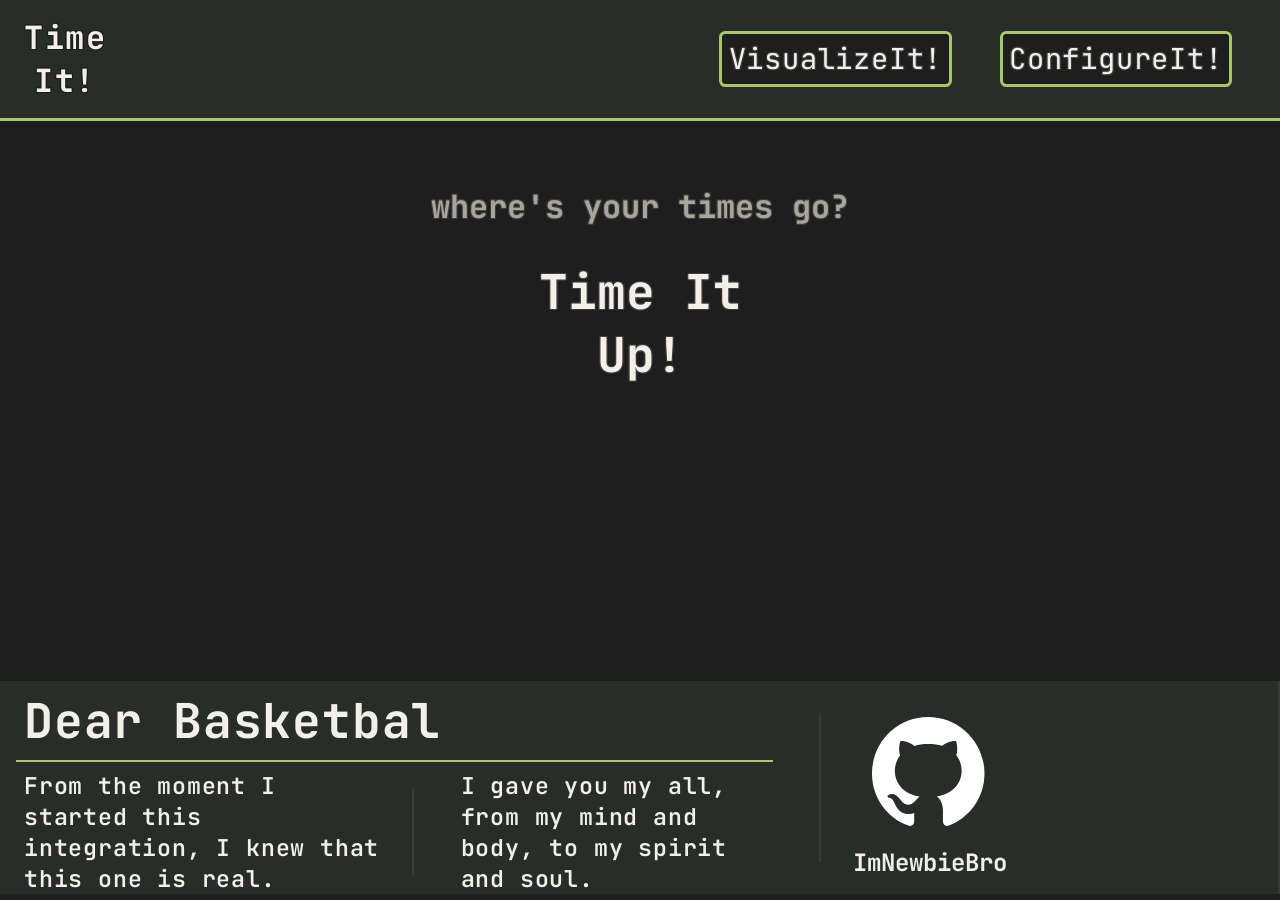
==== html/index.html @ 9d05924c "feat: adding further option in config.html (still need further development) and organizing the proje" ====
<!DOCTYPE html>
<html lang="en">
<head>
    <meta charset="UTF-8">
    <meta name="viewport" content="width=device-width, initial-scale=1.0">
    <link rel="preconnect" href="https://fonts.googleapis.com">
    <link rel="preconnect" href="https://fonts.gstatic.com" crossorigin>
    <link href="https://fonts.googleapis.com/css2?family=JetBrains+Mono:ital,wght@0,100..800;1,100..800&family=Noto+Sans+SC:wght@100..900&family=Noto+Sans+TC:wght@100..900&display=swap" rel="stylesheet">
    <link rel="stylesheet" href="../css/style.css">
    <script src="../js/script.js" defer></script>
    <title>TimeIt!</title>
</head>
<body>
    <div class="nav-section">
        <div class="logo">
        <h1>Time<br>It!</h1>
        </div>
        <div class="link-menu">
            <button class="nav-btn" target="../html/visualize.html">VisualizeIt!</button>
            <button class="nav-btn" target="../html/config.html">ConfigureIt!</button>
        </div>
    </div>

    <div class="main">
        <div class="hook">
            <h3 class="h3-hook">where's your times go?</h3>
            <h2 class="h2-hook">Time It <br> Up!</h2>
        </div>
        <img class="meme-clock" src="../img/downloadsingle.png" alt="rabbit-clock" width="50" height="50">
    </div>


    <div class="footer">
        <div class="footer-section--1">
            <div class="quotes-title">
                <h1>Dear Basketbal</h1>
            </div>
            <div class="quotes-main">
                <h2 class="quote quote-border">
                    From the moment I started
                    this integration, I knew
                    that this one is real.
                </h2>
                <h2 class="quote">
                    I gave you my all,
                    from my mind and body,
                    to my spirit and soul.
                </h2>
            </div>
        </div>

        <div class="footer-section--2">
            <div class="social-media" data-url="https://github.com/ImNewbieBro">
                <img src="../img/GitHub_logo.svg" alt="github-logo" width="150" height="150">
                <h2>ImNewbieBro</h2>
            </div>
            <div class="me">
                <img class="me-img" src="../img/image-me.png" alt="ME??" height="30" width="50">
            </div>
        </div>
    </div>
</body>
</html>
---- css/style.css ----
/*color palette
primary : #1e1e1e
Secondary : #292d29
accent : #a8c66c

text
gray : #a8a59c stroke: #3a3a38
white : #f2f0e8
*/
:root {
    --bg-color: #1e1e1e;
}
body.light-theme {
    --bg-color: #ffffff;
}


body {
    background-color: var(--bg-color);
    margin: 0rem;
    overflow-x: hidden;
}

h1 {
    margin: 0.5rem;
}
h2{
    margin: 0rem;
}

.h2-hook {
    text-align: center;
    font-family: "JetBrains Mono", monospace;
    font-size: 3rem;
    color: #f2f0e8;
        text-shadow: -1px -1px 0 #3a3a38, 
                 1px -1px 0 #3a3a38,
                 -1px 1px 0 #3a3a38,
                 1px 1px 0 #3a3a38,
                 -1px 0px 0 #3a3a38,
                 1px 0px 0 #3a3a38,
                 0px -1px 0 #3a3a38,
                 0px 1px 0 #3a3a38;
}

.h3-hook {
    display: flex;
    justify-content: center;
    width: fit-content;
    text-align: center;
    font-family: "JetBrains Mono", monospace;
    font-size: 2rem;
    color: #a8a59c;
    text-shadow: -1px -1px 0 #3a3a38, 
                 1px -1px 0 #3a3a38,
                 -1px 1px 0 #3a3a38,
                 1px 1px 0 #3a3a38,
                 -1px 0px 0 #3a3a38,
                 1px 0px 0 #3a3a38,
                 0px -1px 0 #3a3a38,
                 0px 1px 0 #3a3a38;
}

button {
    background-color: #1e1e1e;
    padding: 0.4rem;
    border: solid, #a8c66c;
    border-radius: 0.4rem;
    border-width: 0.2rem;
    font-family: "JetBrains Mono", monospace;
    text-align: center;
    font-size: 1.8rem;
    letter-spacing: 0.05rem;
    color: #f2f0e8;
    text-shadow: -1px -1px 0 #3a3a38, 
                 1px -1px 0 #3a3a38,
                 -1px 1px 0 #3a3a38,
                 1px 1px 0 #3a3a38,
                 -1px 0px 0 #3a3a38,
                 1px 0px 0 #3a3a38,
                 0px -1px 0 #3a3a38,
                 0px 1px 0 #3a3a38;
}
button:hover {
    background-color: #a8c66c;
    color: #292d29;
        text-shadow: -1px -1px 0 #f2f0e8, 
                 1px -1px 0 #f2f0e8,
                 -1px 1px 0 #f2f0e8,
                 1px 1px 0 #f2f0e8,
                 -1px 0px 0 #f2f0e8,
                 1px 0px 0 #f2f0e8,
                 0px -1px 0 #f2f0e8,
                 0px 1px 0 #f2f0e8;
}

/*Navigation up top*/
.nav-section {
    background-color: #292d29;
    display: flex;
    justify-content: space-between;
    align-items: center;
    padding: 0.5rem;
    border-bottom: 0.2rem solid #a8c66c;
}

.logo {
    display: flex;
    flex-direction: column;
    margin-left: 0.5rem;
    font-family: "JetBrains Mono", monospace;
    text-align: center;
    font-size: 1rem;
    letter-spacing: 0.1rem;
    color: #f2f0e8;
    text-shadow: -1px -1px 0 #1e1e1e, 
                 1px -1px 0 #1e1e1e,
                 -1px 1px 0 #1e1e1e,
                 1px 1px 0 #1e1e1e,
                 -1px 0px 0 #1e1e1e,
                 1px 0px 0 #1e1e1e,
                 0px -1px 0 #1e1e1e,
                 0px 1px 0 #1e1e1e;
    
}

.link-menu {
    display: flex;
    flex-direction: row;
    margin-right: 1.5rem;
    gap: 3rem;
    padding: 1rem;
}

.nav-btn {
    cursor: pointer;
}

/* For body*/
.main {
    width: auto;
    height: 35rem;
}

.hook {
    display: flex;
    flex-direction: column;
    align-items: center;
    /*margin: 2rem 1rem 20rem 1rem;*/
    padding: 2rem;
    font-family: "JetBrains Mono", monospace;
    
}
.meme-clock {
    display: flex;
    opacity: 0;
    margin-left: auto;
    margin-top: 0.5rem;
    transform-origin: right center;
    transition-property: transform opacity;
    transition-duration: 0.2s;
    transition-timing-function: ease;
}

.hook:hover .h2-hook,
.hook:hover .h3-hook {
    transform: scale(1.5);
}
.hook:hover .h2-hook {
    transform: scale(1.5);
    margin-top: 2rem;
    color: #a8c66c;
    text-shadow: -1px -1px 0 #1e1e1e, 
                 1px -1px 0 #1e1e1e,
                 -1px 1px 0 #1e1e1e,
                 1px 1px 0 #1e1e1e,
                 -1px 0px 0 #1e1e1e,
                 1px 0px 0 #1e1e1e,
                 0px -1px 0 #1e1e1e,
                 0px 1px 0 #1e1e1e;
}
.hook:hover ~ .meme-clock {
    opacity: 1;
    transform: scale(8);
}

/* Footer */
.footer {
    background-color: #292d29;
    display: flex;
    justify-content: flex-start;
    flex-direction: row;
}

.footer-section--1 {
    background-color: #292d29;
    /*display: flex;
    flex: 0 0 55%;
    flex-direction: column;
    flex-wrap: wrap;*/
    width: 70%;
    position: relative;
    padding: 0rem 3rem 0rem 0rem;
    margin-left: 1rem;
}

.footer-section--1::after {
    content: "";
    position: absolute;
    right: 0;
    top: 15%;
    height: 70%;
    width: 2px;
    background-color: #3a3a38;
}

.footer-section--2 {
    background-color: #292d29;
    display: flex;
    /*flex: 0 0 35%;*/
    flex-direction: row;
    align-items: center;
    width: 40%;
    padding: 0rem 0rem 0rem 1.5rem;
    border-right: 2px solid #3a3a38;
}

.quotes-title {
    display: flex;
    flex-direction: column;
    border-bottom: 2px solid #a8c66c;
    font-family: "JetBrains Mono", monospace;
    text-align: left;
    font-size: 1.5rem;
    letter-spacing: 0.05rem;
    color: #f2f0e8;
}

.quotes-main {
    display: flex;
    flex-direction: row;
    gap: 5rem;
    font-family: "JetBrains Mono", monospace;
    text-align: left;
    font-size: 1.3rem;
    letter-spacing: 0.05rem;
    color: #f2f0e8;
}

.quote {
    display: flex;
    flex-direction: column;
    flex-wrap: wrap;
    font-size: 1.45rem;
    font-weight: 600;
    position: relative;
    margin: 0.5rem 0rem 0rem 0rem;
}
.quote-border {
    margin: 0.5rem 0rem 0rem 0.5rem;
}

.quote-border::after {
    content: "";
    position: absolute;
    left: calc(100% + 2rem);
    transform: translateX(-50%);
    top: 15%;
    height: 70%;
    width: 2px;
    background-color: #3a3a38;
}

.social-media {
    cursor: pointer;
    display: flex;
    flex-direction: column;
    justify-content: center;
    font-family: "JetBrains Mono", monospace;
    text-align: left;
    font-size: 1rem;
    flex-wrap: wrap;
    margin: 0.5rem;
    color: #f2f0e8;
}

.username {
    display: flex;
    flex-direction: column;
    flex-wrap: wrap;
    text-align: center;
    margin: 0.5rem;
    font-size: 2rem;
    color: #f2f0e8;
}

.me {
    display: flex;
    align-items: center;
    opacity: 0;
    height: fit-content;
    margin-top: 0.5rem;
    transform-origin: left center;
    transition-property: transform opacity;
    transition-duration: 0.2s;
    transition-timing-function: ease;
}

.social-media:hover ~ .me {
    transform: scale(6);
    opacity: 1;
}



/* For Config Page */
.config {
    background-color: #1e1e1e;
}

.main-config {
    width: auto;
    height: 35rem;
    display: flex;
    flex-direction: column;
    align-items: center;
}

/* Server Information */
.metadata {
    background-color: #1e1e1e;
    display: flex;
    flex-direction: column;
    justify-content: center;
    align-items: flex-start;
    font-family: "JetBrains Mono", monospace;
    text-align: center;
    gap: 1.25rem;
    width: 30rem;
    padding: 1.25rem 1.25rem 1.25rem 1.25rem;
    border: solid, #a8c66c;
    border-width: 0.2rem;
    border-radius: 0.4rem;
    margin: 2rem;
}

.metadata-title {
    align-self: center;
    width: 25rem;
    margin: 0rem 0rem 0.5rem 0rem;
    border-bottom-width: 0.15rem;
    border-bottom-style: solid;
    border-bottom-color: #3a3a38;
    text-align: center;
    font-size: 2.4rem;
    color: #f2f0e8;
    text-shadow: -1px -1px 0 #3a3a38, 
                 1px -1px 0 #3a3a38,
                 -1px 1px 0 #3a3a38,
                 1px 1px 0 #3a3a38,
                 -1px 0px 0 #3a3a38,
                 1px 0px 0 #3a3a38,
                 0px -1px 0 #3a3a38,
                 0px 1px 0 #3a3a38;
}

.metadata-info {
    display: grid;
    grid-template-columns: 10rem auto 1fr;
    text-align: left;
    font-size: 1.4rem;
    color: #f2f0e8;
    text-shadow: -1px -1px 0 #3a3a38, 
                 1px -1px 0 #3a3a38,
                 -1px 1px 0 #3a3a38,
                 1px 1px 0 #3a3a38,
                 -1px 0px 0 #3a3a38,
                 1px 0px 0 #3a3a38,
                 0px -1px 0 #3a3a38,
                 0px 1px 0 #3a3a38;
}
.metadata-info::after {
    content: ':';
    grid-column: 2;
    grid-row: 1;
}
.metadata-info #show-ip #show-port {
    grid-column: 3;
}


/* Setting Section */
.settings {
    background-color: #1e1e1e;
    display: flex;
    flex-direction: column;
    justify-content: center;
    align-items: flex-start;
    font-family: "JetBrains Mono", monospace;
    text-align: center;
    gap: 1.25rem;
    width: 30rem;
    padding: 1.25rem 1.25rem 1.25rem 1.25rem;
    border: solid, #a8c66c;
    border-width: 0.2rem;
    border-radius: 0.4rem;
    margin: 2rem;
}

.theme, .language {
    display: grid;
    grid-template-columns: 20rem 1fr;
    text-align: left;
    font-size: 1.4rem;
    color: #f2f0e8;
    text-shadow: -1px -1px 0 #3a3a38, 
                1px -1px 0 #3a3a38,
                -1px 1px 0 #3a3a38,
                1px 1px 0 #3a3a38,
                -1px 0px 0 #3a3a38,
                1px 0px 0 #3a3a38,
                0px -1px 0 #3a3a38,
                0px 1px 0 #3a3a38;
}

/* Slider Button */
.switch {
    display: grid;
    grid-column:2;
    padding: 0% 80% 0% 80%;
    width: 50px;
    height: 25px;
}

.switch input {
    opacity: 0;
    width: 0;
    height: 0;
    margin: 0;
}

.slider {
    position: relative;
    cursor: pointer;
    height: 25px;
    margin: 2.5px;
    top: 0; left: 0; right: 0; bottom: 0;
    background-color: #a8a59c;
    transition: .3s;
    border-radius: 20px;
}

.slider::before {
    position: absolute;
    content: "";
    height: 18px;
    width: 18px;
    left: 3px;
    bottom: 3px;
    background-color: #3a3a38;
    transition: .3s;
    border-radius: 50%;
}

/* Dark Mode ON */
input:checked + .slider {
    background-color: #4CAF50; 
}

input:checked + .slider:before {
    transform: translateX(20px);
    background-color: #f2f0e8;
}

/* Test */
.custom-dropdown {
    position: relative;
    width: 135px;
    font-size: 1rem;
    user-select: none;
}

.dropdown-selected {
    background-color: var(--bg-color);
    color: var(--text-color);
    border: 1px solid #a8a59c;
    border-radius: 6px;
    padding: 6px 12px;
    cursor: pointer;
    display: flex;
    justify-content: space-between;
    align-items: center;
    transition: border-color 0.3s;
}

.custom-dropdown.open .dropdown-selected {
    border-color: #a8c66c;
}

/* arrow for dropdown */
.dropdown-selected::after {
    content: '';
    border: solid var(--text-color, #f2f0e8);
    border-width: 0 2px 2px 0;
    display: inline-block;
    padding: 0.2rem;
    transform: rotate(45deg);
    transition: transform 0.2s;
}

.custom-dropdown.open .dropdown-selected::after {
    transform: rotate(-135deg);
}

/* Dropdown options */
.dropdown-options {
    position: absolute;
    top: 70%;
    left: 0;
    right: 0;
    background-color: var(--bg-color);
    border: 1px solid #a8a59c;
    border-radius: 6px;
    list-style: none;
    padding: 0;
    max-height: 200px;
    overflow-y: auto;
    z-index: 10;
    display: none;
}

/* Dropdown opened */
.custom-dropdown.open .dropdown-options {
    display: block;
}

.dropdown-options li {
    padding: 8px 12px;
    color: var(--text-color);
    cursor: pointer;
    transition: background-color 0.2s;
}

.dropdown-options li:hover {
    background-color: #a8c66cd9;
    color: #f2f0e8; 
}

.dropdown-options li.active {
    background-color: #a8c66c35;
    font-weight: bold;
}

/* Light Mode */
body.light-theme .dropdown-selected,
body.light-theme .dropdown-options {
    border-color: #a8a59c;
}

/* SyncIt! */
.sync-btn {
    cursor: pointer;
}
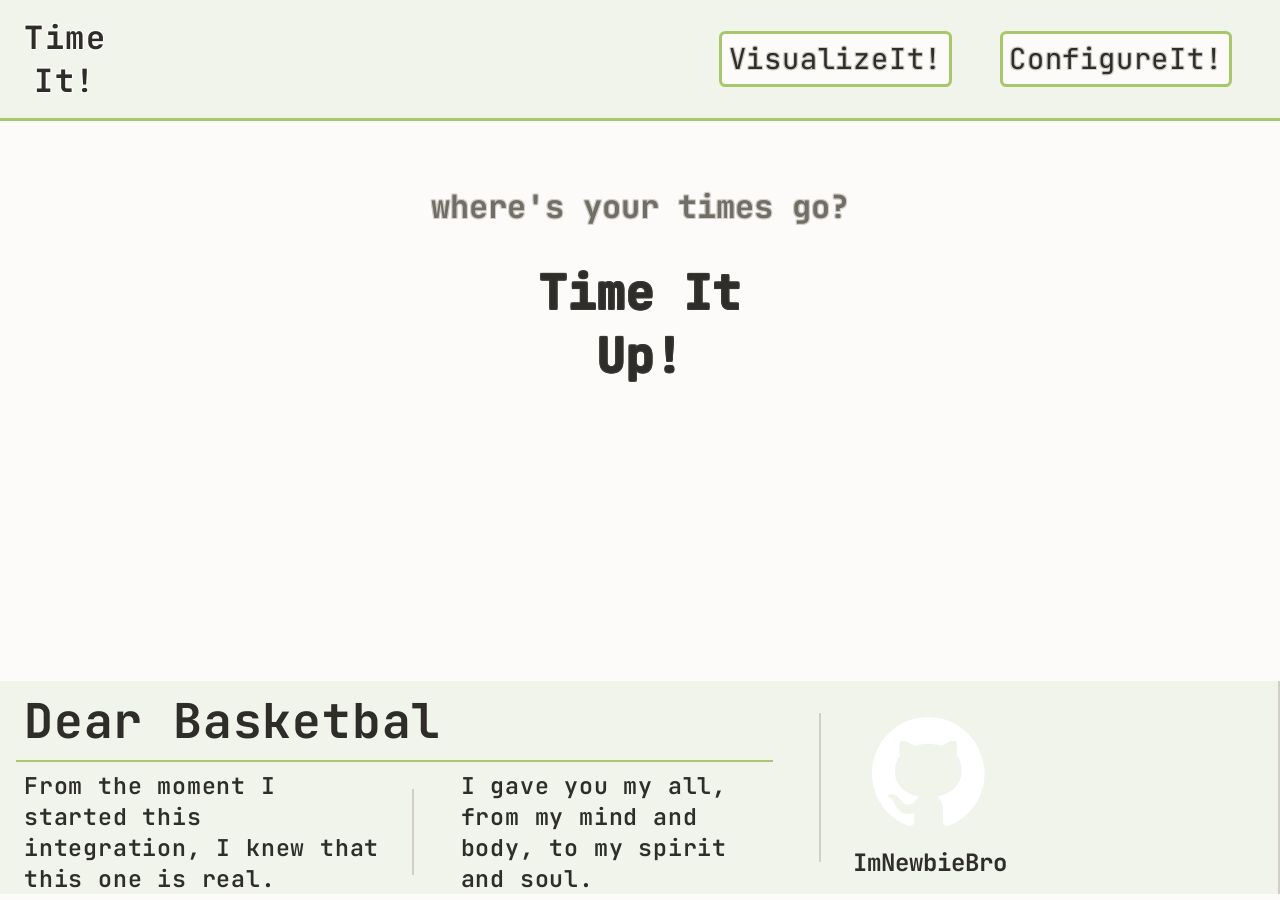
==== commit 25b8c702: "feat: implement light and dark theme add color scheme; add code to fetch the selected theme from loc" ====
--- a/html/index.html
+++ b/html/index.html
@@ -6,8 +6,12 @@
     <link rel="preconnect" href="https://fonts.googleapis.com">
     <link rel="preconnect" href="https://fonts.gstatic.com" crossorigin>
     <link href="https://fonts.googleapis.com/css2?family=JetBrains+Mono:ital,wght@0,100..800;1,100..800&family=Noto+Sans+SC:wght@100..900&family=Noto+Sans+TC:wght@100..900&display=swap" rel="stylesheet">
-    <link rel="stylesheet" href="../css/style.css">
-    <script src="../js/script.js" defer></script>
+    <link rel="stylesheet" href="/css/style.css">
+    <script>
+        const savedTheme = localStorage.getItem('theme') || (window.matchMedia('(prefers-color-scheme: dark)').matches ? 'dark' : 'light');
+        document.documentElement.style.colorScheme = savedTheme;
+    </script>
+    <script src="/js/dashboard.js" defer></script>
     <title>TimeIt!</title>
 </head>
 <body>
@@ -16,8 +20,8 @@
         <h1>Time<br>It!</h1>
         </div>
         <div class="link-menu">
-            <button class="nav-btn" target="../html/visualize.html">VisualizeIt!</button>
-            <button class="nav-btn" target="../html/config.html">ConfigureIt!</button>
+            <button class="nav-btn" target="/visualize">VisualizeIt!</button>
+            <button class="nav-btn" target="/config">ConfigureIt!</button>
         </div>
     </div>
 
@@ -26,7 +30,7 @@
             <h3 class="h3-hook">where's your times go?</h3>
             <h2 class="h2-hook">Time It <br> Up!</h2>
         </div>
-        <img class="meme-clock" src="../img/downloadsingle.png" alt="rabbit-clock" width="50" height="50">
+        <img class="meme-clock" src="/img/downloadsingle.png" alt="rabbit-clock" width="50" height="50">
     </div>
 
 
@@ -51,11 +55,11 @@
 
         <div class="footer-section--2">
             <div class="social-media" data-url="https://github.com/ImNewbieBro">
-                <img src="../img/GitHub_logo.svg" alt="github-logo" width="150" height="150">
+                <img src="/img/GitHub_logo.svg" alt="github-logo" width="150" height="150">
                 <h2>ImNewbieBro</h2>
             </div>
             <div class="me">
-                <img class="me-img" src="../img/image-me.png" alt="ME??" height="30" width="50">
+                <img class="me-img" src="/img/image-me.png" alt="ME??" height="30" width="50">
             </div>
         </div>
     </div>
--- a/css/style.css
+++ b/css/style.css
@@ -7,13 +7,46 @@
 gray : #a8a59c stroke: #3a3a38
 white : #f2f0e8
 */
+
+/*==== Light mode only for dummy ====*/
 :root {
-    --bg-color: #1e1e1e;
-}
-body.light-theme {
-    --bg-color: #ffffff;
-}
-
+    color-scheme: light dark;
+    --bg-color: light-dark(#fcfbfa, #1e1e1e);
+    --bg-color-secondary: light-dark(#f1f4eb, #292d29);
+    --accent: #a8c66c;
+    --dropdown-hover: light-dark(#a8c66cb3, #a8c66cd9);
+    --dropdown-selected: light-dark(#a8c66c20, #a8c66c35);
+    --border: light-dark(#d1cfc7, #3a3a38);
+    --alternative-border: light-dark(#8f8c82cc, #a8a59ccc);
+    --slider-on: #4CAF50;
+    --slider-off: light-dark(#cbd5e1, #a8a59c);
+    --font-color: light-dark(#2e2d2a, #f2f0e8);
+    --font-color-secondary: light-dark(#706e66, #a8a59c);
+    --font-shadow-logo: -1px -1px 0 var(--bg-color), 
+                        1px -1px 0 var(--bg-color),
+                        -1px 1px 0 var(--bg-color),
+                        1px 1px 0 var(--bg-color),
+                        -1px 0px 0 var(--bg-color),
+                        1px 0px 0 var(--bg-color),
+                        0px -1px 0 var(--bg-color),
+                        0px 1px 0 var(--bg-color);
+    --font-shadow:  -1px -1px 0 var(--border), 
+                    1px -1px 0 var(--border),
+                    -1px 1px 0 var(--border),
+                    1px 1px 0 var(--border),
+                    -1px 0px 0 var(--border),
+                    1px 0px 0 var(--border),
+                    0px -1px 0 var(--border),
+                    0px 1px 0 var(--border);
+    --font-shadow-hover:-1px -1px 0 var(--font-color), 
+                        1px -1px 0 var(--font-color),
+                        -1px 1px 0 var(--font-color),
+                        1px 1px 0 var(--font-color),
+                        -1px 0px 0 var(--font-color),
+                        1px 0px 0 var(--font-color),
+                        0px -1px 0 var(--font-color),
+                        0px 1px 0 var(--font-color);
+}
 
 body {
     background-color: var(--bg-color);
@@ -32,15 +65,15 @@
     text-align: center;
     font-family: "JetBrains Mono", monospace;
     font-size: 3rem;
-    color: #f2f0e8;
-        text-shadow: -1px -1px 0 #3a3a38, 
-                 1px -1px 0 #3a3a38,
-                 -1px 1px 0 #3a3a38,
-                 1px 1px 0 #3a3a38,
-                 -1px 0px 0 #3a3a38,
-                 1px 0px 0 #3a3a38,
-                 0px -1px 0 #3a3a38,
-                 0px 1px 0 #3a3a38;
+    color: var(--font-color);
+    text-shadow: -1px -1px 0 #3a3a38, 
+                1px -1px 0 #3a3a38,
+                -1px 1px 0 #3a3a38,
+                1px 1px 0 #3a3a38,
+                -1px 0px 0 #3a3a38,
+                1px 0px 0 #3a3a38,
+                0px -1px 0 #3a3a38,
+                0px 1px 0 #3a3a38;
 }
 
 .h3-hook {
@@ -50,58 +83,42 @@
     text-align: center;
     font-family: "JetBrains Mono", monospace;
     font-size: 2rem;
-    color: #a8a59c;
-    text-shadow: -1px -1px 0 #3a3a38, 
-                 1px -1px 0 #3a3a38,
-                 -1px 1px 0 #3a3a38,
-                 1px 1px 0 #3a3a38,
-                 -1px 0px 0 #3a3a38,
-                 1px 0px 0 #3a3a38,
-                 0px -1px 0 #3a3a38,
-                 0px 1px 0 #3a3a38;
+    color: var(--font-color-secondary);
+    text-shadow: var(--font-shadow);
 }
 
 button {
-    background-color: #1e1e1e;
+    background-color: var(--bg-color);
     padding: 0.4rem;
-    border: solid, #a8c66c;
+    border: solid, var(--accent);
     border-radius: 0.4rem;
     border-width: 0.2rem;
     font-family: "JetBrains Mono", monospace;
     text-align: center;
     font-size: 1.8rem;
     letter-spacing: 0.05rem;
-    color: #f2f0e8;
-    text-shadow: -1px -1px 0 #3a3a38, 
-                 1px -1px 0 #3a3a38,
-                 -1px 1px 0 #3a3a38,
-                 1px 1px 0 #3a3a38,
-                 -1px 0px 0 #3a3a38,
-                 1px 0px 0 #3a3a38,
-                 0px -1px 0 #3a3a38,
-                 0px 1px 0 #3a3a38;
+    color: var(--font-color);
+    text-shadow: var(--font-shadow);
 }
 button:hover {
-    background-color: #a8c66c;
-    color: #292d29;
-        text-shadow: -1px -1px 0 #f2f0e8, 
-                 1px -1px 0 #f2f0e8,
-                 -1px 1px 0 #f2f0e8,
-                 1px 1px 0 #f2f0e8,
-                 -1px 0px 0 #f2f0e8,
-                 1px 0px 0 #f2f0e8,
-                 0px -1px 0 #f2f0e8,
-                 0px 1px 0 #f2f0e8;
-}
-
-/*Navigation up top*/
+    background-color: var(--accent);
+    color: var(--bg-color-secondary);
+        text-shadow: var(--font-shadow-hover);
+}
+button:active {
+    transform: scale(0.95);
+}
+
+/* =============
+Navigation up top
+============== */
 .nav-section {
-    background-color: #292d29;
+    background-color: var(--bg-color-secondary);
     display: flex;
     justify-content: space-between;
     align-items: center;
     padding: 0.5rem;
-    border-bottom: 0.2rem solid #a8c66c;
+    border-bottom: 0.2rem solid var(--accent);
 }
 
 .logo {
@@ -112,16 +129,8 @@
     text-align: center;
     font-size: 1rem;
     letter-spacing: 0.1rem;
-    color: #f2f0e8;
-    text-shadow: -1px -1px 0 #1e1e1e, 
-                 1px -1px 0 #1e1e1e,
-                 -1px 1px 0 #1e1e1e,
-                 1px 1px 0 #1e1e1e,
-                 -1px 0px 0 #1e1e1e,
-                 1px 0px 0 #1e1e1e,
-                 0px -1px 0 #1e1e1e,
-                 0px 1px 0 #1e1e1e;
-    
+    color: var(--font-color);
+    text-shadow: var(--font-shadow-logo);
 }
 
 .link-menu {
@@ -136,7 +145,9 @@
     cursor: pointer;
 }
 
-/* For body*/
+/* =========
+index.html
+========= */
 .main {
     width: auto;
     height: 35rem;
@@ -169,35 +180,26 @@
 .hook:hover .h2-hook {
     transform: scale(1.5);
     margin-top: 2rem;
-    color: #a8c66c;
-    text-shadow: -1px -1px 0 #1e1e1e, 
-                 1px -1px 0 #1e1e1e,
-                 -1px 1px 0 #1e1e1e,
-                 1px 1px 0 #1e1e1e,
-                 -1px 0px 0 #1e1e1e,
-                 1px 0px 0 #1e1e1e,
-                 0px -1px 0 #1e1e1e,
-                 0px 1px 0 #1e1e1e;
+    color: var(--accent);
+    text-shadow: var(--font-shadow-logo);
 }
 .hook:hover ~ .meme-clock {
     opacity: 1;
     transform: scale(8);
 }
 
-/* Footer */
+/* ===
+Footer 
+===== */
 .footer {
-    background-color: #292d29;
+    background-color: var(--bg-color-secondary);
     display: flex;
     justify-content: flex-start;
     flex-direction: row;
 }
 
 .footer-section--1 {
-    background-color: #292d29;
-    /*display: flex;
-    flex: 0 0 55%;
-    flex-direction: column;
-    flex-wrap: wrap;*/
+    background-color: var(--bg-color-secondary);
     width: 70%;
     position: relative;
     padding: 0rem 3rem 0rem 0rem;
@@ -211,29 +213,29 @@
     top: 15%;
     height: 70%;
     width: 2px;
-    background-color: #3a3a38;
+    background-color: var(--border);
 }
 
 .footer-section--2 {
-    background-color: #292d29;
+    background-color: var(--bg-color-secondary);
     display: flex;
     /*flex: 0 0 35%;*/
     flex-direction: row;
     align-items: center;
     width: 40%;
     padding: 0rem 0rem 0rem 1.5rem;
-    border-right: 2px solid #3a3a38;
+    border-right: 2px solid var(--border);
 }
 
 .quotes-title {
     display: flex;
     flex-direction: column;
-    border-bottom: 2px solid #a8c66c;
+    border-bottom: 2px solid var(--accent);
     font-family: "JetBrains Mono", monospace;
     text-align: left;
     font-size: 1.5rem;
     letter-spacing: 0.05rem;
-    color: #f2f0e8;
+    color: var(--font-color);
 }
 
 .quotes-main {
@@ -244,7 +246,7 @@
     text-align: left;
     font-size: 1.3rem;
     letter-spacing: 0.05rem;
-    color: #f2f0e8;
+    color: var(--font-color);
 }
 
 .quote {
@@ -268,7 +270,7 @@
     top: 15%;
     height: 70%;
     width: 2px;
-    background-color: #3a3a38;
+    background-color: var(--border);
 }
 
 .social-media {
@@ -281,7 +283,7 @@
     font-size: 1rem;
     flex-wrap: wrap;
     margin: 0.5rem;
-    color: #f2f0e8;
+    color: var(--font-color);
 }
 
 .username {
@@ -291,7 +293,7 @@
     text-align: center;
     margin: 0.5rem;
     font-size: 2rem;
-    color: #f2f0e8;
+    color: var(--font-color);
 }
 
 .me {
@@ -313,14 +315,16 @@
 
 
 
-/* For Config Page */
+/* ========
+config.html
+========= */
 .config {
-    background-color: #1e1e1e;
+    background-color: var(--bg-color);
 }
 
 .main-config {
     width: auto;
-    height: 35rem;
+    height: fit-content;
     display: flex;
     flex-direction: column;
     align-items: center;
@@ -328,7 +332,7 @@
 
 /* Server Information */
 .metadata {
-    background-color: #1e1e1e;
+    background-color: var(--bg-color);
     display: flex;
     flex-direction: column;
     justify-content: center;
@@ -338,30 +342,23 @@
     gap: 1.25rem;
     width: 30rem;
     padding: 1.25rem 1.25rem 1.25rem 1.25rem;
-    border: solid, #a8c66c;
+    border: solid, var(--accent);
     border-width: 0.2rem;
     border-radius: 0.4rem;
     margin: 2rem;
 }
 
-.metadata-title {
+.metadata-title, .preferences-title, .tags-title, .sub-tag-title {
     align-self: center;
     width: 25rem;
     margin: 0rem 0rem 0.5rem 0rem;
     border-bottom-width: 0.15rem;
     border-bottom-style: solid;
-    border-bottom-color: #3a3a38;
+    border-bottom-color: var(--border);
     text-align: center;
     font-size: 2.4rem;
-    color: #f2f0e8;
-    text-shadow: -1px -1px 0 #3a3a38, 
-                 1px -1px 0 #3a3a38,
-                 -1px 1px 0 #3a3a38,
-                 1px 1px 0 #3a3a38,
-                 -1px 0px 0 #3a3a38,
-                 1px 0px 0 #3a3a38,
-                 0px -1px 0 #3a3a38,
-                 0px 1px 0 #3a3a38;
+    color: var(--font-color);
+    text-shadow: var(--font-shadow);
 }
 
 .metadata-info {
@@ -369,15 +366,8 @@
     grid-template-columns: 10rem auto 1fr;
     text-align: left;
     font-size: 1.4rem;
-    color: #f2f0e8;
-    text-shadow: -1px -1px 0 #3a3a38, 
-                 1px -1px 0 #3a3a38,
-                 -1px 1px 0 #3a3a38,
-                 1px 1px 0 #3a3a38,
-                 -1px 0px 0 #3a3a38,
-                 1px 0px 0 #3a3a38,
-                 0px -1px 0 #3a3a38,
-                 0px 1px 0 #3a3a38;
+    color: var(--font-color);
+    text-shadow: var(--font-shadow);
 }
 .metadata-info::after {
     content: ':';
@@ -389,9 +379,9 @@
 }
 
 
-/* Setting Section */
-.settings {
-    background-color: #1e1e1e;
+/* Preferences Section */
+.preferences {
+    background-color: var(--bg-color);
     display: flex;
     flex-direction: column;
     justify-content: center;
@@ -401,7 +391,7 @@
     gap: 1.25rem;
     width: 30rem;
     padding: 1.25rem 1.25rem 1.25rem 1.25rem;
-    border: solid, #a8c66c;
+    border: solid, var(--accent);
     border-width: 0.2rem;
     border-radius: 0.4rem;
     margin: 2rem;
@@ -412,15 +402,8 @@
     grid-template-columns: 20rem 1fr;
     text-align: left;
     font-size: 1.4rem;
-    color: #f2f0e8;
-    text-shadow: -1px -1px 0 #3a3a38, 
-                1px -1px 0 #3a3a38,
-                -1px 1px 0 #3a3a38,
-                1px 1px 0 #3a3a38,
-                -1px 0px 0 #3a3a38,
-                1px 0px 0 #3a3a38,
-                0px -1px 0 #3a3a38,
-                0px 1px 0 #3a3a38;
+    color: var(--font-color);
+    text-shadow: var(--font-shadow);
 }
 
 /* Slider Button */
@@ -445,7 +428,7 @@
     height: 25px;
     margin: 2.5px;
     top: 0; left: 0; right: 0; bottom: 0;
-    background-color: #a8a59c;
+    background-color: var(--slider-off);
     transition: .3s;
     border-radius: 20px;
 }
@@ -457,35 +440,36 @@
     width: 18px;
     left: 3px;
     bottom: 3px;
-    background-color: #3a3a38;
+    background-color: var(--border);
     transition: .3s;
     border-radius: 50%;
 }
 
 /* Dark Mode ON */
 input:checked + .slider {
-    background-color: #4CAF50; 
+    background-color: var(--slider-on); 
 }
 
 input:checked + .slider:before {
     transform: translateX(20px);
-    background-color: #f2f0e8;
-}
-
-/* Test */
-.custom-dropdown {
+    background-color: var(--font-color);
+}
+
+/* Language dropdown */
+.custom-dropdown, .custom-tag-dropdown {
     position: relative;
     width: 135px;
     font-size: 1rem;
     user-select: none;
 }
 
-.dropdown-selected {
+.dropdown-selected, .dropdown-tag-selected {
     background-color: var(--bg-color);
-    color: var(--text-color);
-    border: 1px solid #a8a59c;
+    color: var(--font-color);
+    border: 1px solid var(--font-color-secondary);
     border-radius: 6px;
     padding: 6px 12px;
+    max-width: 110px;
     cursor: pointer;
     display: flex;
     justify-content: space-between;
@@ -493,14 +477,16 @@
     transition: border-color 0.3s;
 }
 
-.custom-dropdown.open .dropdown-selected {
-    border-color: #a8c66c;
+.custom-dropdown.open .dropdown-selected,
+.custom-tag-dropdown.open .dropdown-tag-selected {
+    border-color: var(--accent);
 }
 
 /* arrow for dropdown */
-.dropdown-selected::after {
+.dropdown-selected::after, 
+.dropdown-tag-selected::after {
     content: '';
-    border: solid var(--text-color, #f2f0e8);
+    border: solid var(--font-color);
     border-width: 0 2px 2px 0;
     display: inline-block;
     padding: 0.2rem;
@@ -508,18 +494,19 @@
     transition: transform 0.2s;
 }
 
-.custom-dropdown.open .dropdown-selected::after {
+.custom-dropdown.open .dropdown-selected::after,
+.custom-tag-dropdown.open .dropdown-tag-selected::after {
     transform: rotate(-135deg);
 }
 
 /* Dropdown options */
-.dropdown-options {
+.dropdown-options, .dropdown-tag{
     position: absolute;
     top: 70%;
     left: 0;
     right: 0;
     background-color: var(--bg-color);
-    border: 1px solid #a8a59c;
+    border: 1px solid var(--slider-off);
     border-radius: 6px;
     list-style: none;
     padding: 0;
@@ -530,31 +517,187 @@
 }
 
 /* Dropdown opened */
-.custom-dropdown.open .dropdown-options {
+.custom-dropdown.open .dropdown-options,
+.custom-tag-dropdown.open .dropdown-tag {
     display: block;
 }
 
-.dropdown-options li {
-    padding: 8px 12px;
-    color: var(--text-color);
+.dropdown-options li, .dropdown-tag li {
+    padding: 4px 8px;
+    color: var(--font-color);
     cursor: pointer;
     transition: background-color 0.2s;
 }
 
-.dropdown-options li:hover {
-    background-color: #a8c66cd9;
-    color: #f2f0e8; 
-}
-
-.dropdown-options li.active {
-    background-color: #a8c66c35;
+.dropdown-options li:hover, .dropdown-tag li:hover {
+    background-color: var(--dropdown-hover);
+    color: var(--font-color); 
+}
+
+.dropdown-options li.active, .dropdown-tag li.active {
+    background-color: var(--dropdown-selected);
     font-weight: bold;
 }
 
 /* Light Mode */
 body.light-theme .dropdown-selected,
 body.light-theme .dropdown-options {
-    border-color: #a8a59c;
+    border-color: var(--font-color-secondary);
+}
+
+
+/* =========
+Tags section 
+========= */
+.tags {
+    background-color: var(--bg-color);
+    display: flex;
+    flex-direction: column;
+    justify-content: center;
+    align-items: flex-start;
+    font-family: "JetBrains Mono", monospace;
+    text-align: center;
+    gap: 1.25rem;
+    width: 30rem;
+    padding: 1.25rem 1.25rem 1.25rem 1.25rem;
+    border: solid, var(--accent);
+    border-width: 0.2rem;
+    border-radius: 0.4rem;
+    margin: 2rem;
+}
+
+.main-tag {
+    display: grid;
+    grid-template-columns: 16rem 1fr 1fr;
+    text-align: left;
+    gap: 1.5rem;
+}
+.main-tag .tags-table,
+.sub-tag .tags-table {
+    grid-column: 1 / -1;
+    width: 100%;
+}
+
+#input-tag, #input-sub-tag {
+    height: 1.5rem;
+    width: 10rem;
+    padding: 0.5rem;
+    background-color: var(--bg-color-secondary);
+    font-size: 1rem;
+    color: var(--font-color);
+    border: solid 0.15rem var(--border);
+    border-radius: 0.6rem;
+    font-family: inherit;
+    transition: all 0.2s ease-in-out;
+    user-select: none;
+}
+#input-tag:focus, #input-sub-tag:focus {
+    outline: none;
+    border-color: var(--accent);
+}
+
+.add-tag {
+    display: flex;
+    text-align: left;
+    align-items: center;
+    column-gap: 0.5rem;
+    font-size: 1.4rem;
+    color: var(--font-color);
+    text-shadow: var(--font-shadow);   
+}
+
+.add-btn, .del-btn {
+    padding: 0.2rem;
+    border-radius: 0.4rem;
+    border-width: 0.15rem;
+    font-size: 1.2rem;
+    letter-spacing: 0.05rem;
+    cursor: pointer;
+}
+
+#show-table {
+    width: 100%;
+    border-collapse: separate;
+    border-spacing: 0;
+    border: 0.15rem solid var(--border);
+    border-radius: 0.4rem;
+    text-align: center;
+    font-size: 1.4rem;
+    color: var(--font-color);
+    text-shadow: var(--font-shadow);
+}
+
+
+#table-head th,
+#table-body td,
+#table-sub-body td {
+    position: relative;
+    padding: 0.3rem 0rem 0.3rem 0rem;
+}
+
+#table-head::after {
+    content: "";
+    position:absolute;
+    left: 34%;
+    right: 34%;
+    height: 0.15rem;
+    background-color: var(--accent);
+}
+
+#table-head th:nth-child(2)::before,
+#table-head th:nth-child(3)::before,
+#table-body td:nth-child(2)::before,
+#table-body td:nth-child(3)::before,
+#table-sub-body td:nth-child(2)::before,
+#table-sub-body td:nth-child(3)::before {
+    content: "";
+    position: absolute;
+    left: 0;
+    bottom: 15%;
+    height: 65%;
+    width: 0.05rem;
+    background-color: var(--alternative-border);
+}
+
+.tag-checkbox, #check-all {
+    cursor: pointer;
+}
+
+.sub-tag-dropdown {
+    display: flex;
+    flex-direction: row;
+    align-items: center;
+    font-size: 1rem;
+    gap: 1rem;
+    color: var(--font-color);
+    text-shadow: var(--font-shadow);
+}
+
+.sub-tag {
+    display: grid;
+    grid-template-columns: 16rem 1fr 1fr;
+    text-align: left;
+    gap: 1.5rem;
+}
+
+.sel-main-tag {
+    display: flex;
+    text-align: left;
+    align-items: center;
+    gap: 0.4rem;
+    font-size: 1rem;
+    color: var(--font-color);
+    text-shadow: var(--font-shadow); 
+}
+
+.custom-tag-dropdown {
+    width: 200px;
+    font-size: 1.3rem;
+    user-select: none;
+}
+
+#input-sub-tag {
+    max-width: 140px;
 }
 
 /* SyncIt! */
